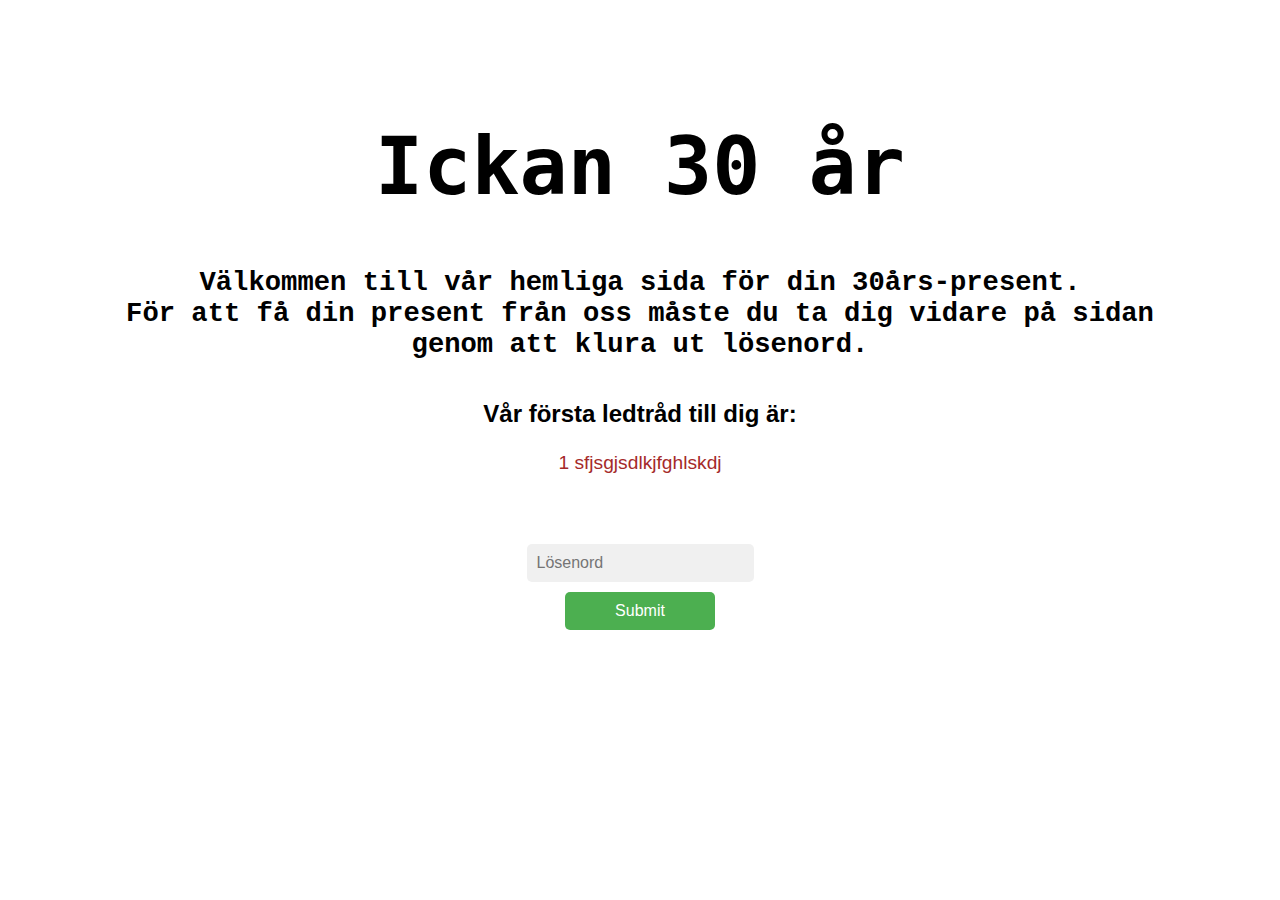
==== index.html @ 047999d4 "Uppdateringar till hemsidan" ====
<!DOCTYPE html>
<html>
<head>
    <title>ICKAN 30 ÅR</title>
    <link rel="stylesheet" href="styles/style.css">
</head>
<body>
    <!-- Title is now at the top -->
    <h1>Ickan 30 år</h1>
    <h2>Välkommen till vår hemliga sida för din 30års-present.  <br> 
      För att få din present från oss måste du ta dig vidare på sidan genom att klura ut lösenord. </h2>
    <h3> Vår första ledtråd till dig är:</h3>
    <p> 1 sfjsgjsdlkjfghlskdj </p>
    <div class="container">
        <form onsubmit="return checkPassword('test1', 'page2.html')">
            <input type="password" id="password" placeholder="Lösenord" required>
            <button type="submit">Submit</button>
        </form>
    </div>
    <script src="script.js"></script>
</body>
</html>
---- styles/style.css ----
body {
  margin: 0;
  padding: 0;
  font-family: Arial, sans-serif;
  background: url('../bilder/flat-lay-frame-with-confetti-purple-background.jpg') no-repeat center center fixed; /* Background image */
  background-size: cover;
  text-align: center; /* Centers content horizontally */
}

h1 {
  color: black; /* Desired color */
  font-family: Monaco, monospace; /* Use a monospaced font */
  /* font-family: "Lucida Handwriting", cursive; */
  font-weight: bold;
  margin-top: 120px; /* Adds some space from the top */
  font-size: 5rem; /* Adjusts the font size */
}

h2 {
  color:black; /* Desired color */
  font-family: 'Courier New', monospace;
  margin-top: 0px; /* Adds some space from the top */
  margin-right: 100px;
  margin-left: 100px; /* Moves the text to the right */
  font-size: 1.7rem; /* Adjusts the font size */
}

h3{
  color: black; /* Desired color */
  margin-top: 40px; /* Adds some space from the top */
  font-size: 1.5rem; /* Adjusts the font size */
}

p {
  color: brown; /* Desired color */
  font-size: 1.2rem; /* Adjusts the font size */
  margin-top: 10px; /* Adds some space from the top */
}

.container {
  text-align: center;
  /* background: rgba(0, 0, 0, 0.7); */
  padding: 20px;
  border-radius: 10px;
  width: 300px;
  margin: 50px auto; /* Moves the container below the title */
}

form {
  display: flex;
  flex-direction: column;
  align-items: center;
}

input[type="password"] {
  padding: 10px;
  font-size: 1rem;
  margin-bottom: 10px;
  border: none;
  background-color: #f0f0f0; /* Light background for input */
  border-radius: 5px;
}

button {
  padding: 10px 50px;
  font-size: 1rem;
  border: none;
  border-radius: 5px;
  background-color: #4CAF50;
  color: white;
  cursor: pointer;
}

button:hover {
  background-color: #45a049;
}
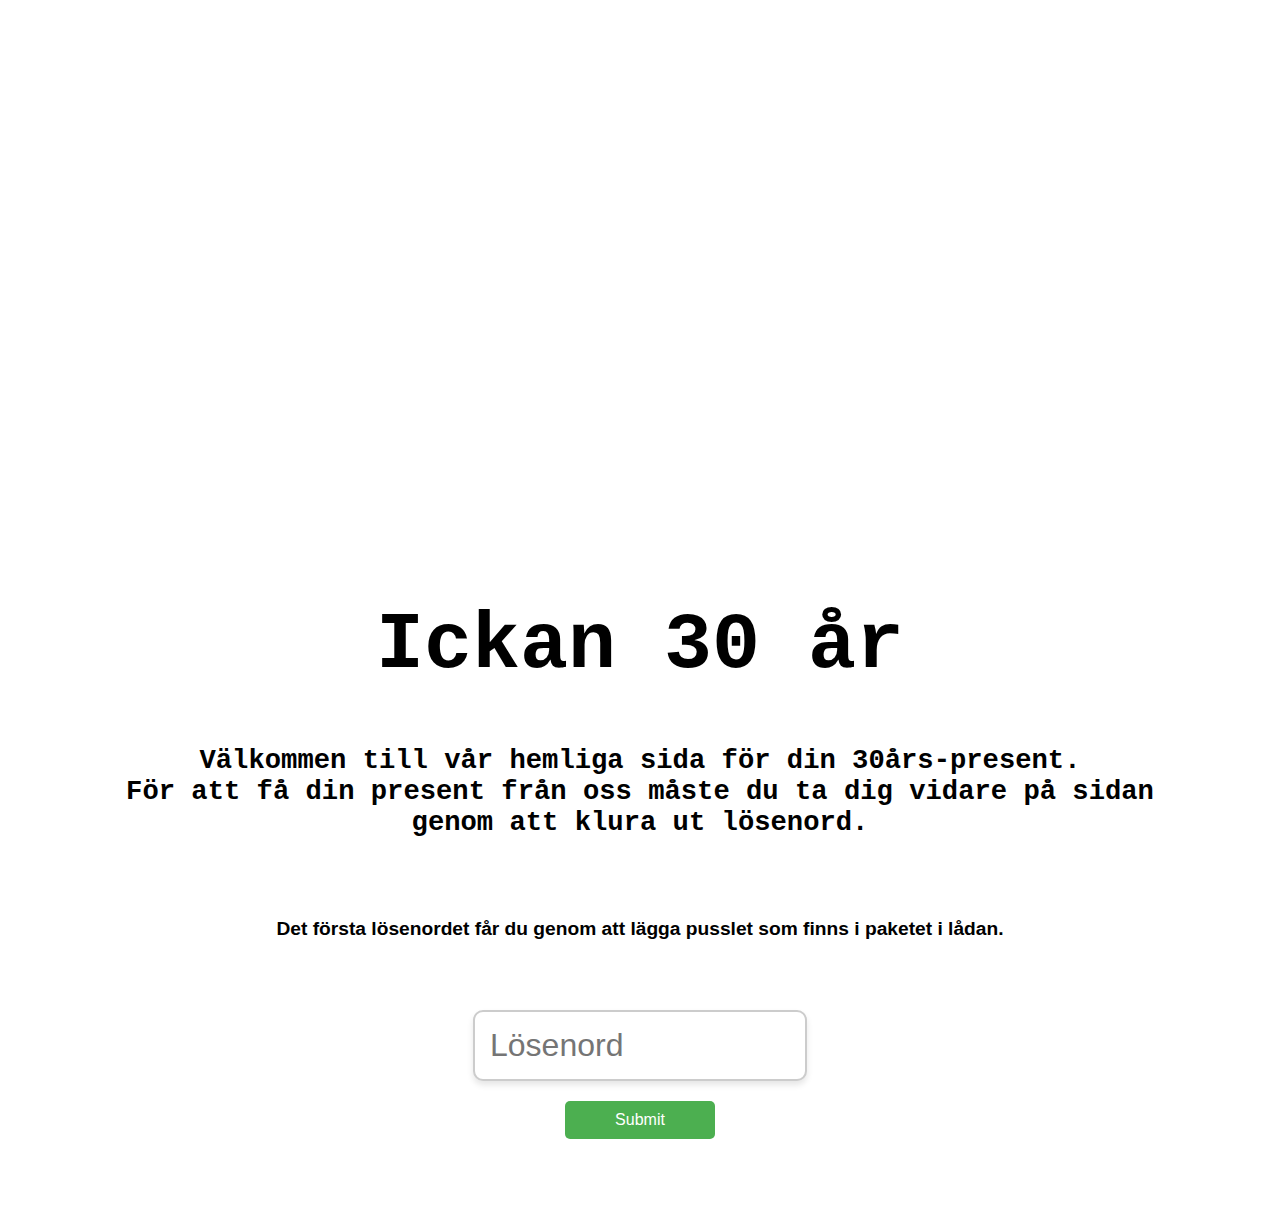
==== commit a9f08aac: "sida 5" ====
--- a/index.html
+++ b/index.html
@@ -9,8 +9,7 @@
     <h1>Ickan 30 år</h1>
     <h2>Välkommen till vår hemliga sida för din 30års-present.  <br> 
       För att få din present från oss måste du ta dig vidare på sidan genom att klura ut lösenord. </h2>
-    <h3> Vår första ledtråd till dig är:</h3>
-    <p> 1 sfjsgjsdlkjfghlskdj </p>
+    <h3> Det första lösenordet får du genom att lägga pusslet som finns i paketet i lådan.</h3>
     <div class="container">
         <form onsubmit="return checkPassword('test1', 'page2.html')">
             <input type="password" id="password" placeholder="Lösenord" required>
--- a/styles/style.css
+++ b/styles/style.css
@@ -12,14 +12,14 @@
   font-family: Monaco, monospace; /* Use a monospaced font */
   /* font-family: "Lucida Handwriting", cursive; */
   font-weight: bold;
-  margin-top: 120px; /* Adds some space from the top */
+  margin-top: 600px; /* Adds some space from the top */
   font-size: 5rem; /* Adjusts the font size */
 }
 
 h2 {
   color:black; /* Desired color */
   font-family: 'Courier New', monospace;
-  margin-top: 0px; /* Adds some space from the top */
+  margin-top: 10px; /* Adds some space from the top */
   margin-right: 100px;
   margin-left: 100px; /* Moves the text to the right */
   font-size: 1.7rem; /* Adjusts the font size */
@@ -27,8 +27,10 @@
 
 h3{
   color: black; /* Desired color */
-  margin-top: 40px; /* Adds some space from the top */
-  font-size: 1.5rem; /* Adjusts the font size */
+  margin-top: 80px; /* Adds some space from the top */
+  font-size: 1.2rem; /* Adjusts the font size */
+  margin-left: 20px;
+  margin-right: 20px; /* Moves the text to the right */
 }
 
 p {
@@ -53,13 +55,17 @@
 }
 
 input[type="password"] {
-  padding: 10px;
-  font-size: 1rem;
-  margin-bottom: 10px;
-  border: none;
-  background-color: #f0f0f0; /* Light background for input */
-  border-radius: 5px;
+  width: 100%; /* Gör att fältet fyller hela tillgängliga bredden inom sin container */
+  max-width: 400px; /* Sätter en maxbredd för att det inte ska bli för brett */
+  padding: 15px; /* Ökar inre marginaler för en större känsla */
+  font-size: 2rem; /* Gör texten större och mer läsbar */
+  margin-bottom: 20px; /* Lägger till mer utrymme under fältet */
+  border: 2px solid #cccccc; /* Lägg till en subtil kantlinje */
+  background-color: #ffffff; /* Gör bakgrunden vit för bättre kontrast */
+  border-radius: 10px; /* Rundar hörnen för ett modernt utseende */
+  box-shadow: 0px 4px 6px rgba(0, 0, 0, 0.1); /* Lägg till en svag skugga för att ge djup */
 }
+
 
 button {
   padding: 10px 50px;
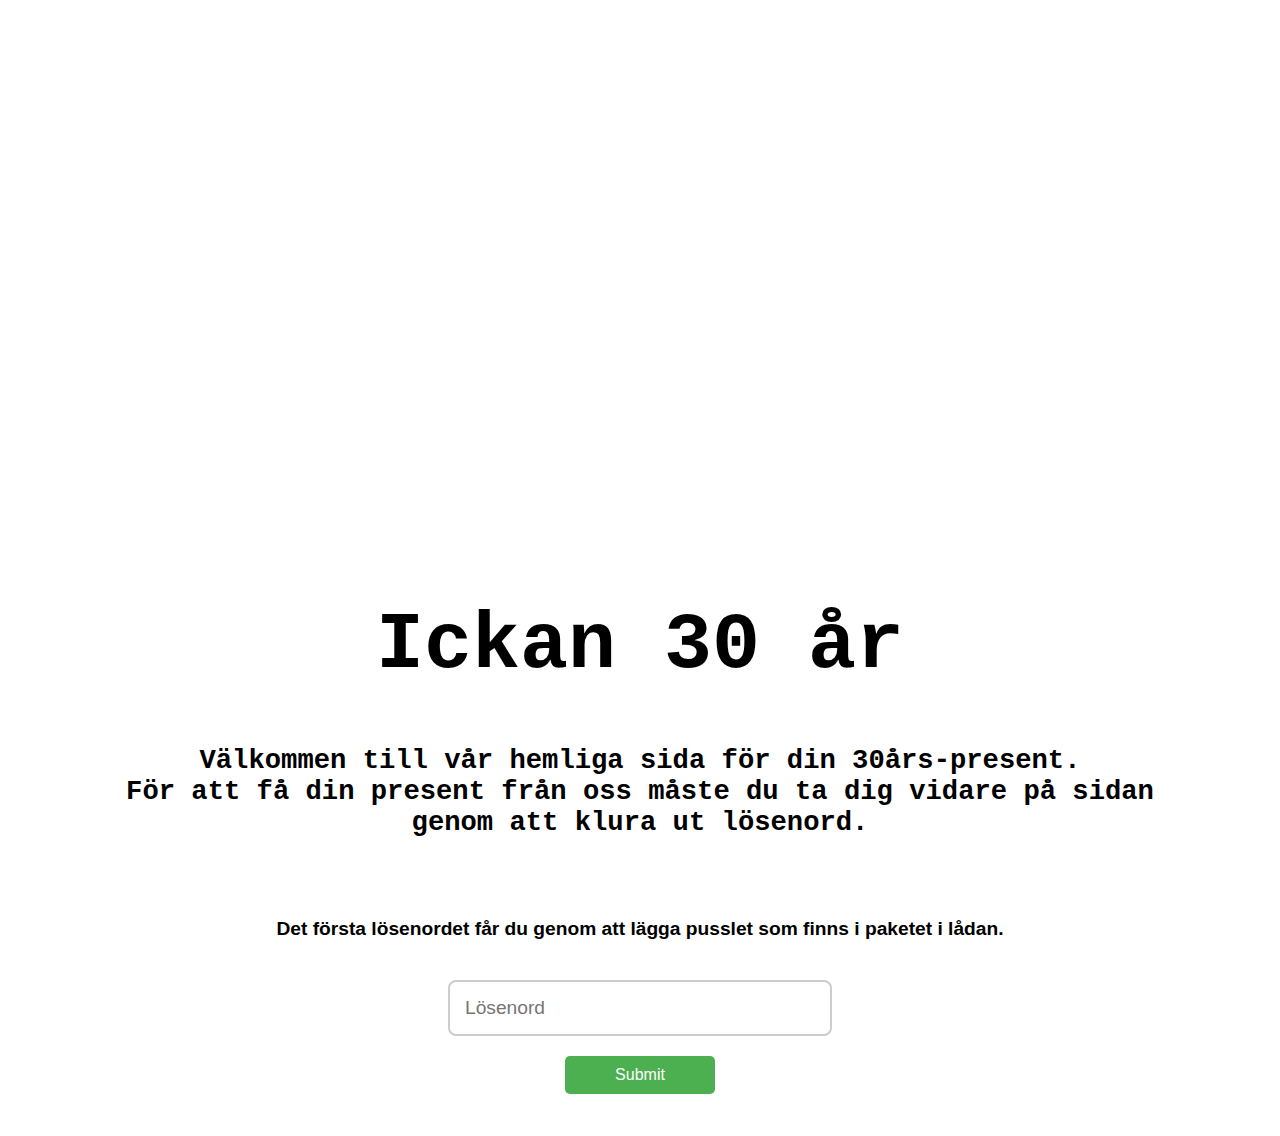
==== commit 2145e4c7: "rätt 1 och 2" ====
--- a/index.html
+++ b/index.html
@@ -10,9 +10,10 @@
     <h2>Välkommen till vår hemliga sida för din 30års-present.  <br> 
       För att få din present från oss måste du ta dig vidare på sidan genom att klura ut lösenord. </h2>
     <h3> Det första lösenordet får du genom att lägga pusslet som finns i paketet i lådan.</h3>
+    
     <div class="container">
-        <form onsubmit="return checkPassword('test1', 'page2.html')">
-            <input type="password" id="password" placeholder="Lösenord" required>
+        <form onsubmit="return checkPassword('VELOCIRAPTOR', 'page2.html')">
+            <input type="text" id="password" placeholder="Lösenord" required>
             <button type="submit">Submit</button>
         </form>
     </div>
--- a/styles/style.css
+++ b/styles/style.css
@@ -40,12 +40,21 @@
 }
 
 .container {
-  text-align: center;
-  /* background: rgba(0, 0, 0, 0.7); */
-  padding: 20px;
-  border-radius: 10px;
-  width: 300px;
-  margin: 50px auto; /* Moves the container below the title */
+  width: 400px; /* Sätter bredden på rutan */
+  height: auto; /* Gör höjden flexibel baserat på innehållet */
+  padding: 20px; /* Lägger till marginaler inuti rutan */
+  margin: 20px auto; /* Centrerar rutan horisontellt */
+}
+
+input[type="text"] {
+  width: 100%; /* Gör att fältet fyller hela container-bredden */
+  max-width: 350px; /* Sätter en maxbredd för att det inte ska bli för brett */
+  padding: 15px; /* Ökar utrymmet inuti fältet */
+  font-size: 1.2rem; /* Gör texten i fältet större */
+  margin-bottom: 20px; /* Lägger till avstånd under fältet */
+  border: 2px solid #cccccc; /* Sätter en diskret kantlinje */
+  border-radius: 8px; /* Rundar hörnen för ett modernare utseende */
+  background-color: #ffffff; /* Vit bakgrund för bättre kontrast */
 }
 
 form {
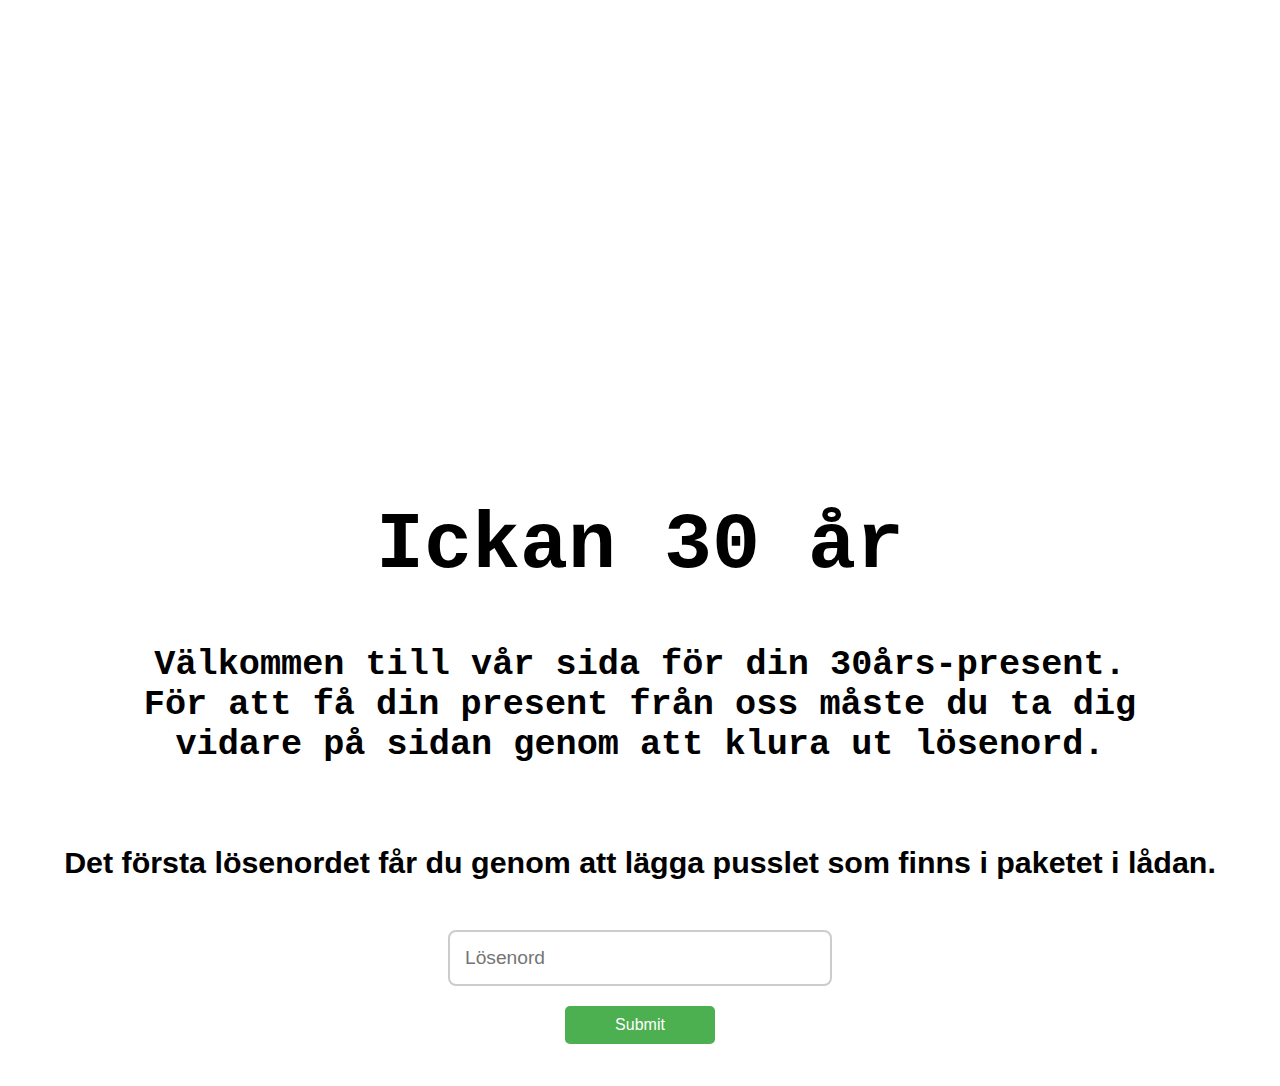
==== commit 99fe9b33: "stavfel och lösen" ====
--- a/index.html
+++ b/index.html
@@ -7,12 +7,12 @@
 <body>
     <!-- Title is now at the top -->
     <h1>Ickan 30 år</h1>
-    <h2>Välkommen till vår hemliga sida för din 30års-present.  <br> 
+    <h2>Välkommen till vår sida för din 30års-present.  <br> 
       För att få din present från oss måste du ta dig vidare på sidan genom att klura ut lösenord. </h2>
     <h3> Det första lösenordet får du genom att lägga pusslet som finns i paketet i lådan.</h3>
     
     <div class="container">
-        <form onsubmit="return checkPassword('VELOCIRAPTOR', 'page2.html')">
+        <form onsubmit="return checkPassword('VELOCIRAPTOR', 'vikt.html')">
             <input type="text" id="password" placeholder="Lösenord" required>
             <button type="submit">Submit</button>
         </form>
--- a/styles/style.css
+++ b/styles/style.css
@@ -12,7 +12,7 @@
   font-family: Monaco, monospace; /* Use a monospaced font */
   /* font-family: "Lucida Handwriting", cursive; */
   font-weight: bold;
-  margin-top: 600px; /* Adds some space from the top */
+  margin-top: 500px; /* Adds some space from the top */
   font-size: 5rem; /* Adjusts the font size */
 }
 
@@ -22,13 +22,13 @@
   margin-top: 10px; /* Adds some space from the top */
   margin-right: 100px;
   margin-left: 100px; /* Moves the text to the right */
-  font-size: 1.7rem; /* Adjusts the font size */
+  font-size: 2.2rem; /* Adjusts the font size */
 }
 
 h3{
   color: black; /* Desired color */
   margin-top: 80px; /* Adds some space from the top */
-  font-size: 1.2rem; /* Adjusts the font size */
+  font-size: 1.9rem; /* Adjusts the font size */
   margin-left: 20px;
   margin-right: 20px; /* Moves the text to the right */
 }
